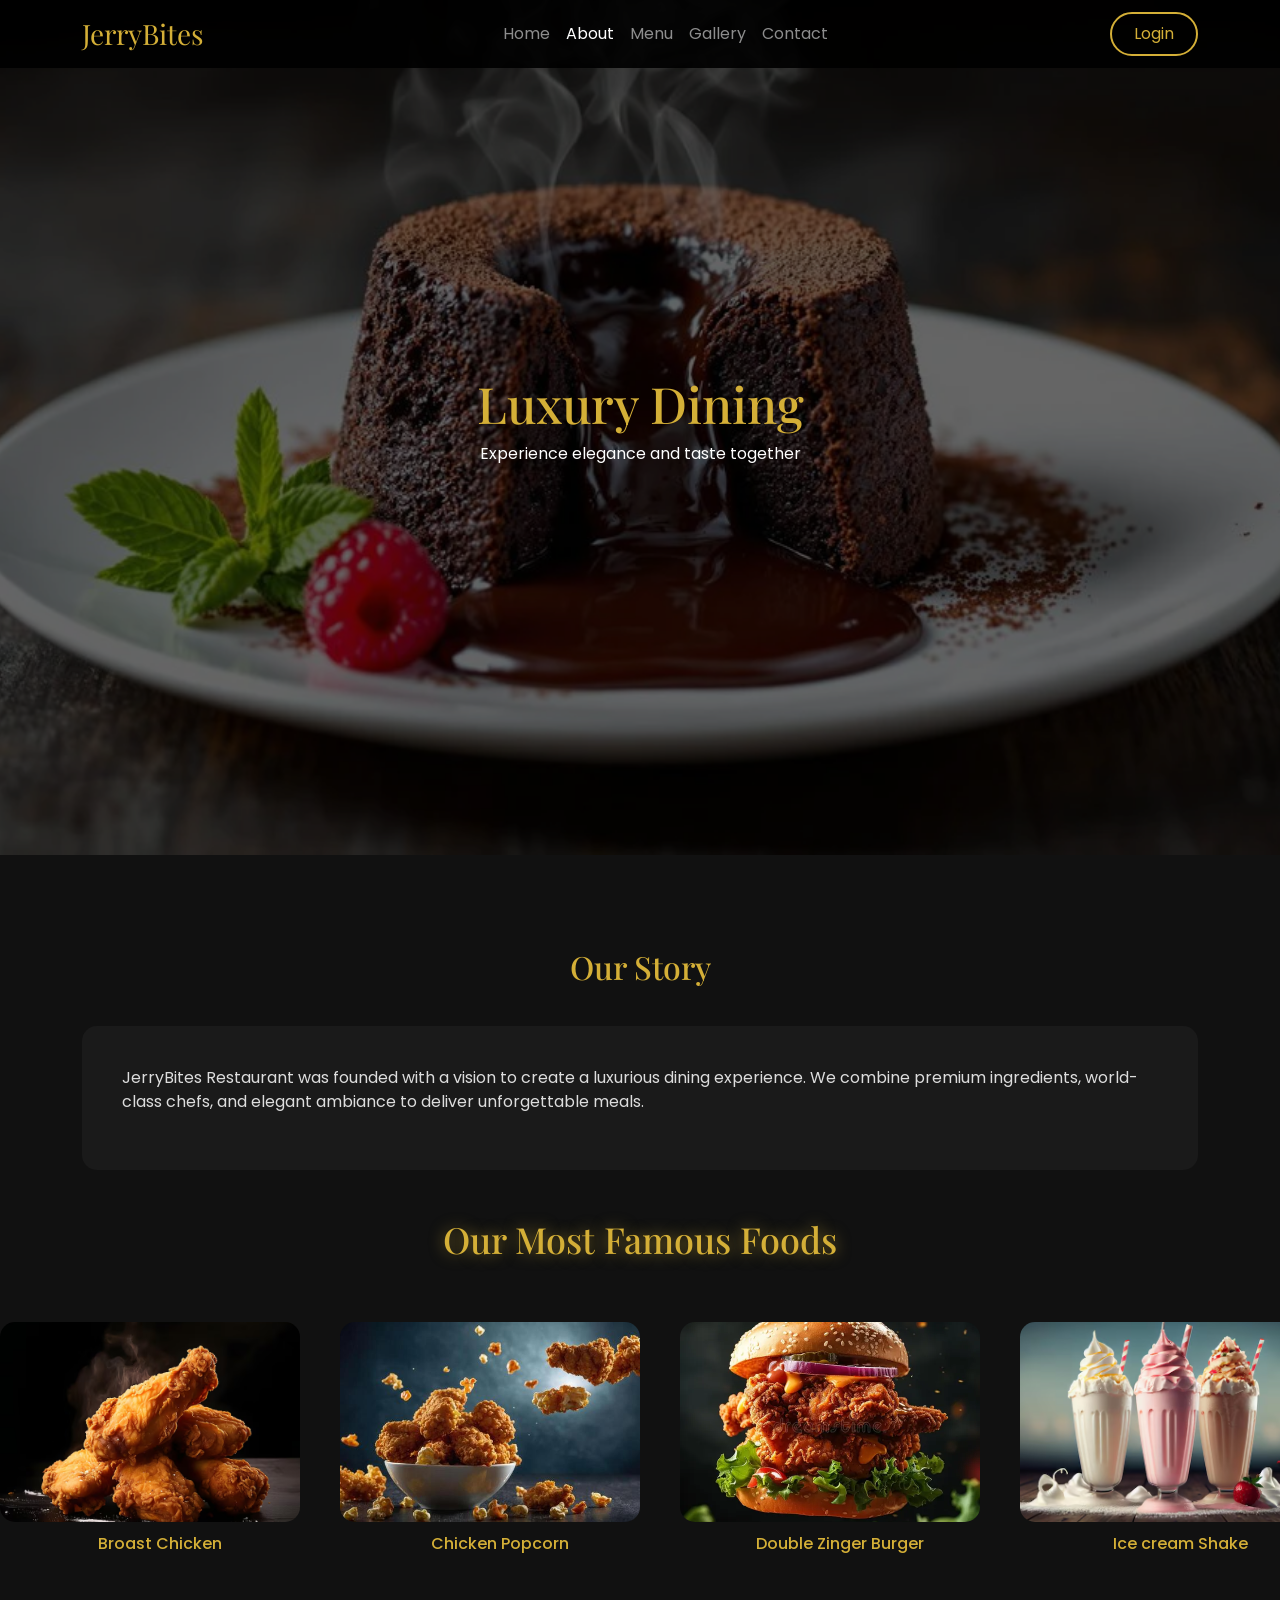
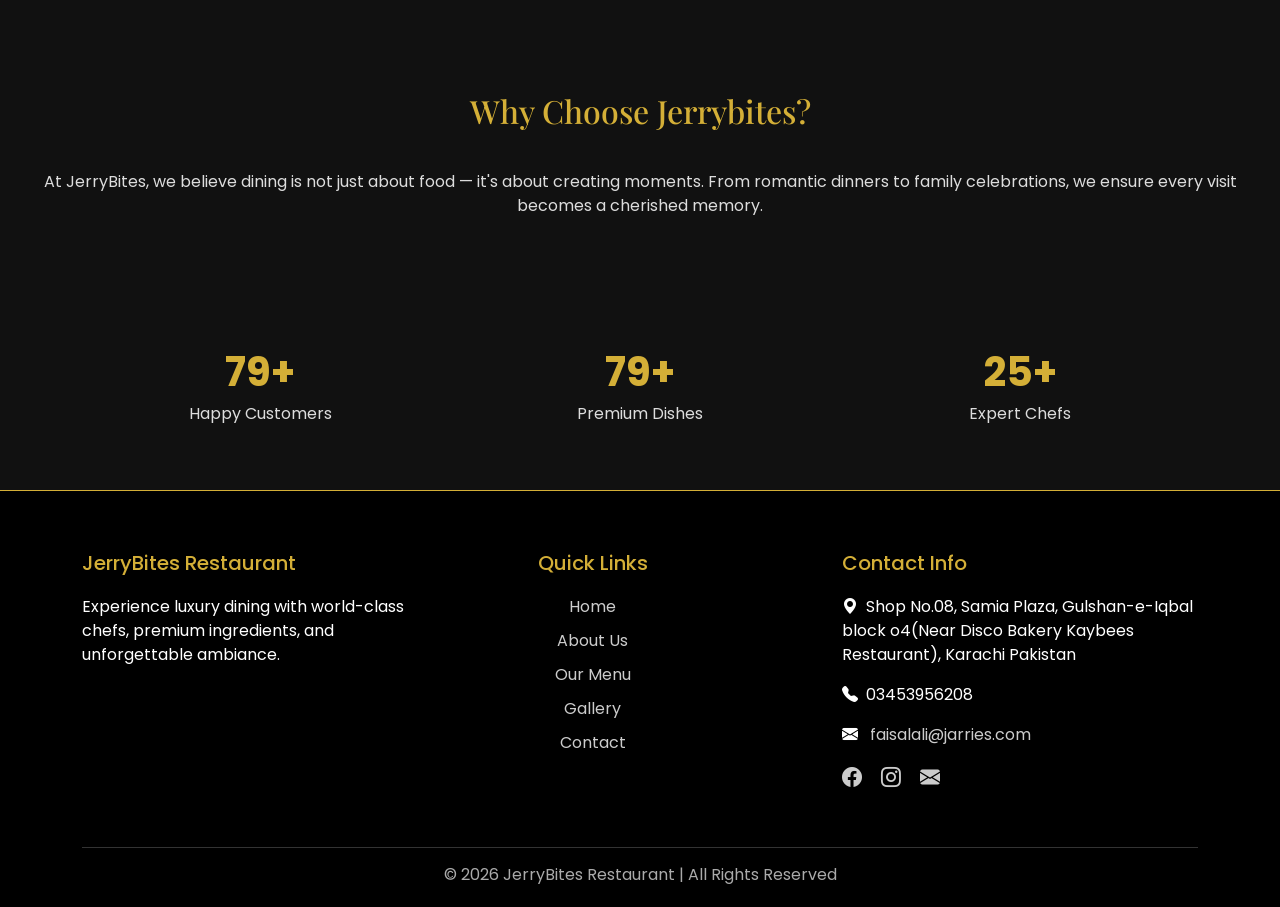
==== about.html @ c940851d "First commit" ====
<!DOCTYPE html>
<html lang="en">
<head>
<meta charset="UTF-8">
<meta name="viewport" content="width=device-width, initial-scale=1.0">
<title>About Us | Jerrybites Restaurant</title>

<link href="https://cdn.jsdelivr.net/npm/bootstrap@5.3.2/dist/css/bootstrap.min.css" rel="stylesheet">
<link href="https://cdn.jsdelivr.net/npm/bootstrap-icons@1.11.3/font/bootstrap-icons.css" rel="stylesheet">
<link href="https://fonts.googleapis.com/css2?family=Playfair+Display:wght@600;700&family=Poppins:wght@300;400;500&display=swap" rel="stylesheet">

<style>

body{
  font-family:'Poppins', sans-serif;
  background:#111;
  color:#ddd;
}

/* NAVBAR */
.navbar{ background:rgba(0,0,0,0.9); }
.navbar-brand{
  font-family:'Playfair Display', serif;
  color:#d4af37 !important;
  font-size:28px;
}
.nav-link:hover{ color:#d4af37 !important; }

.navbar .nav-link{ position:relative; }
.navbar .nav-link::after{
  content:"";
  position:absolute;
  width:0%; height:2px;
  background:#d4af37;
  left:0; bottom:-5px;
  transition:0.3s;
}
.navbar .nav-link:hover::after{ width:100%; }

/*  HERO SLIDER  */

.hero-slider{
  height:100vh;
}

.hero-slider .carousel-item{
  height:95vh;
  background-size:cover;
  background-position:center;
  position:relative;
}

.hero-overlay{
  position:absolute;
  inset:0;
  background:rgba(0,0,0,0.6);
}

.hero-content{
  position:absolute;
  top:50%;
  left:50%;
  transform:translate(-50%,-50%);
  text-align:center;
  color:#fff;
  animation:fadeUp 1.5s ease;
}

.hero-content h1{
  font-family:'Playfair Display', serif;
  font-size:50px;
  color:#d4af37;
}

@keyframes fadeUp{
  from{opacity:0; transform:translate(-50%,-40%);}
  to{opacity:1; transform:translate(-50%,-50%);}
}

/* SECTION TITLE */
.section-title{
  font-family:'Playfair Display', serif;
  color:#d4af37;
  margin-bottom:40px;
}

/* ABOUT BOX SAME */
.about-box{
  background:#1a1a1a;
  padding:40px;
  border-radius:15px;
  transition:0.4s;
}
.about-box:hover{
  transform:translateY(-8px);
  box-shadow:0 10px 25px rgba(212,175,55,0.4);
}

/* ROTATING GALLERY  */

.rotating-gallery{
  overflow:hidden;
  position:relative;
  margin:60px 0;
}

.gallery-track{
  display:flex;
  width:max-content;
  animation:scrollGallery 25s linear infinite;
}

.gallery-track img{
  width:300px;
  height:200px;
  object-fit:cover;
  margin-right:20px;
  border-radius:15px;
}

/*  smooth animation */
@keyframes scrollGallery{
  from{ transform:translateX(0); }
  to{ transform:translateX(-50%); }
}

/* EXTRA INFO SECTION  */

.extra-info{
  text-align:center;
  padding:60px 20px;
  animation:fadeSection 2s ease;
}

@keyframes fadeSection{
  from{opacity:0; transform:translateY(40px);}
  to{opacity:1; transform:translateY(0);}
}

/* COUNTER */
.counter{
  font-size:40px;
  color:#d4af37;
  font-weight:bold;
}

/* FOOTER */
.footer{
  background:#000;
  padding:60px 0 20px;
  border-top:1px solid #d4af37; 
}

.footer h5{
  color:#d4af37;
  margin-bottom:20px;
}

.footer a{
  text-decoration:none;
  color:#ccc;
  transition:0.3s;
}
.footer a:hover{
  color:#d4af37;
}

.social-icons a{
  font-size:20px;
  margin-right:15px;
  color:#ccc;
  transition:0.3s;
}
.social-icons a:hover{
  color:#d4af37;
}

.footer-bottom{
  border-top:1px solid #333;
  margin-top:30px;
  padding-top:15px;
  text-align:center;
  color:#aaa;
}
.quick-links li {
  margin-bottom:10px;
}

.quick-links a {
  position:relative;
  display:inline-block;
}

.quick-links a::after{
  content:"";
  position:absolute;
  width:0;
  height:2px;
  background:#d4af37;
  left:0;
  bottom:-3px;
  transition:0.3s;
}

.quick-links a:hover::after{
  width:100%;
}
/*login */
.btn-login{
  background: transparent;
  border: 2px solid #d4af37;
  color: #d4af37;
  padding: 8px 22px;
  border-radius: 30px;
  transition: 0.3s;
}

.btn-login:hover{
  background: #d4af37;
  color: #000;
  transform: scale(1.05);
  box-shadow: 0 0 15px #d4af37;
}

/* Gallery Heading */
.gallery-heading{
  font-family:'Playfair Display', serif;
  color:#d4af37;
  font-size:36px;
  text-shadow:0 0 15px rgba(212,175,55,0.6);
}

/* Food Item Box */
.food-item{
  text-align:center;
  margin-right:20px;
}

.food-item img{
  width:300px;
  height:200px;
  object-fit:cover;
  border-radius:15px;
  transition:0.4s;
}

.food-item img:hover{
  transform:scale(1.05);
  box-shadow:0 10px 25px rgba(212,175,55,0.5);
}

.food-item p{
  margin-top:10px;
  color:#d4af37;
  font-weight:500;
}

</style>
</head>
<body>


<!-- Navbar -->
<nav class="navbar navbar-expand-lg navbar-dark fixed-top">
  <div class="container">

    <!-- Logo -->
    <a class="navbar-brand" href="about.html">JerryBites</a>

    <button class="navbar-toggler" data-bs-toggle="collapse" data-bs-target="#navmenu">
      <span class="navbar-toggler-icon"></span>
    </button>

    <div class="collapse navbar-collapse" id="navmenu">

      <!-- Center Menu -->
      <ul class="navbar-nav mx-auto">
        <li class="nav-item"><a class="nav-link" href="index.html">Home</a></li>
        <li class="nav-item"><a class="nav-link active" href="about.html">About</a></li>
        <li class="nav-item"><a class="nav-link" href="menu.html">Menu</a></li>
        <li class="nav-item"><a class="nav-link" href="gallery.html">Gallery</a></li>
        <li class="nav-item"><a class="nav-link" href="contact.html">Contact</a></li>
      </ul>

      <!-- Right Side Login Button -->
      <a href="login.html" class="btn btn-login">Login</a>

    </div>
  </div>
</nav>

<!--  HERO SLIDER  -->

<div id="heroCarousel" class="carousel slide hero-slider" data-bs-ride="carousel">

  <div class="carousel-inner">

    <div class="carousel-item active" style="background-image:url('assests/images/chocolate\ lava\ cake.webp');">
      <div class="hero-overlay"></div>
      <div class="hero-content">
        <h1>Luxury Dining</h1>
        <p>Experience elegance and taste together</p>
      </div>
    </div>

    <div class="carousel-item" style="background-image:url('assests/images/chicken\ tikka.avif');">
      <div class="hero-overlay"></div>
      <div class="hero-content">
        <h1>Premium Ingredients</h1>
        <p>Only the finest quality served daily</p>
      </div>
    </div>

    <div class="carousel-item" style="background-image:url('assests/images/drinks.jpg');">
      <div class="hero-overlay"></div>
      <div class="hero-content">
        <h1>Expert Chefs</h1>
        <p>Crafted by world-class culinary artists</p>
      </div>
    </div>

    <div class="carousel-item" style="background-image:url('assests/images/chicken\ wings.jpg');">
      <div class="hero-overlay"></div>
      <div class="hero-content">
        <h1>Unforgettable Ambience</h1>
        <p>A place where memories are made</p>
      </div>
    </div>

  </div>
</div>

<!-- OUR STORY SAME -->
<section class="container my-5">
  <h2 class="text-center section-title">Our Story</h2>
  <div class="about-box">
    <p>
      JerryBites Restaurant was founded with a vision to create
      a luxurious dining experience. We combine premium ingredients,
      world-class chefs, and elegant ambiance to deliver unforgettable meals.
    </p>
  </div>
</section>

<div class="text-center mb-4">
  <h2 class="gallery-heading">Our Most Famous Foods</h2>
</div>
<div class="rotating-gallery" id="gallery">
  <div class="gallery-track">
    
    <!-- Original Images -->
    <div class="food-item">
  <img src="assests/images/broast.avif">
  <p>Broast Chicken</p>
</div>
    <div class="food-item">
  <img src="assests/images/chicken popcorns.jpg">
  <p>Chicken Popcorn</p>
</div>
    <div class="food-item">
  <img src="assests/images/chicken double zinger burger.webp">
  <p>Double Zinger Burger</p>
</div>
    <div class="food-item">
  <img src="assests/images/3.avif">
  <p>Ice cream Shake</p>
</div>

    <!-- Duplicate Images  -->
    <div class="food-item">
  <img src="assests/images/broast.avif">
  <p>Broast Chicken</p>
</div>
    <div class="food-item">
  <img src="assests/images/chicken popcorns.jpg">
  <p>Chicken Popcorn</p>
</div>
    <div class="food-item">
  <img src="assests/images/chicken double zinger burger.webp">
  <p>Double Zinger Burger</p>
</div>
    <div class="food-item">
  <img src="assests/images/3.avif">
  <p>Ice cream Shake</p>
</div>

  </div>
</div>

<!-- EXTRA INFO -->
<section class="extra-info">
  <h2 class="section-title">Why Choose Jerrybites?</h2>
  <p>
    At JerryBites, we believe dining is not just about food —
    it's about creating moments. From romantic dinners to
    family celebrations, we ensure every visit becomes
    a cherished memory.
  </p>
</section>

<!-- customer -->
<section class="container text-center my-5">
  <div class="row">
    <div class="col-md-4">
      <div class="counter" id="counter1">0</div>
      <p>Happy Customers</p>
    </div>
    <div class="col-md-4">
      <div class="counter" id="counter2">0</div>
      <p>Premium Dishes</p>
    </div>
    <div class="col-md-4">
      <div class="counter" id="counter3">0</div>
      <p>Expert Chefs</p>
    </div>
  </div>
</section>

<!-- FOOTER -->
<footer class="footer text-white">
<div class="container">
<div class="row">

<!-- Left -->
<div class="col-md-4 mb-4">
<h5>JerryBites Restaurant</h5>
<p>
Experience luxury dining with world-class chefs, premium ingredients, 
and unforgettable ambiance.
</p>
</div>

<!-- Middle -->
<div class="col-md-3 mb-4 text-md-center">
<h5>Quick Links</h5>
<ul class="list-unstyled quick-links">
<li><a href="index.html">Home</a></li>
<li><a href="about.html">About Us</a></li>
<li><a href="menu.html">Our Menu</a></li>
<li><a href="gallery.html">Gallery</a></li>
<li><a href="contact.html">Contact</a></li>
</ul>
</div>

<!-- Right  -->
<div class="col-md-4 offset-md-1 mb-4 text-md-start">
<h5>Contact Info</h5>

<div class="contact-info">
<p><i class="bi bi-geo-alt-fill me-2"></i>Shop No.08, Samia Plaza, Gulshan-e-Iqbal block o4(Near Disco Bakery Kaybees Restaurant), Karachi Pakistan</p>
<p><i class="bi bi-telephone-fill me-2"></i>03453956208</p>
<p>
<i class="bi bi-envelope-fill me-2"></i>
<a href="https://mail.google.com/mail/?view=cm&fs=1&to=faisalali@jarries.com" target="_blank">
faisalali@jarries.com
</a>
</p>
</div>

<!-- Social Icons  -->
<div class="social-icons mt-3">
<a href="#"><i class="bi bi-facebook"></i></a>
<a href="#"><i class="bi bi-instagram"></i></a>
<a href="https://mail.google.com/mail/?view=cm&fs=1&to=jarriesrestaurant@gmail.com" target="_blank">
<i class="bi bi-envelope-fill"></i>
</a>
</div>

</div>

</div>

<div class="footer-bottom text-center">
© 2026 JerryBites Restaurant | All Rights Reserved
</div>

</div>
</footer>

<script src="https://cdn.jsdelivr.net/npm/bootstrap@5.3.2/dist/js/bootstrap.bundle.min.js"></script>

<script>
function animateCounter(id, target){
  let count = 0;
  let speed = 20;
  let interval = setInterval(() => {
    if(count >= target){ clearInterval(interval); }
    else{
      count++;
      document.getElementById(id).innerText = count + "+";
    }
  }, speed);
}
window.onload = function(){
  animateCounter("counter1", 500);
  animateCounter("counter2", 120);
  animateCounter("counter3", 25);
};

document.addEventListener("DOMContentLoaded", function(){

  const gallery = document.getElementById("gallery");
  const track = document.querySelector(".gallery-track");

  // stop animation
  gallery.addEventListener("mouseenter", function(){
    track.style.animationPlayState = "paused";
  });

  // start animation 
  gallery.addEventListener("mouseleave", function(){
    track.style.animationPlayState = "running";
  });

});
</script>

</body>
</html>
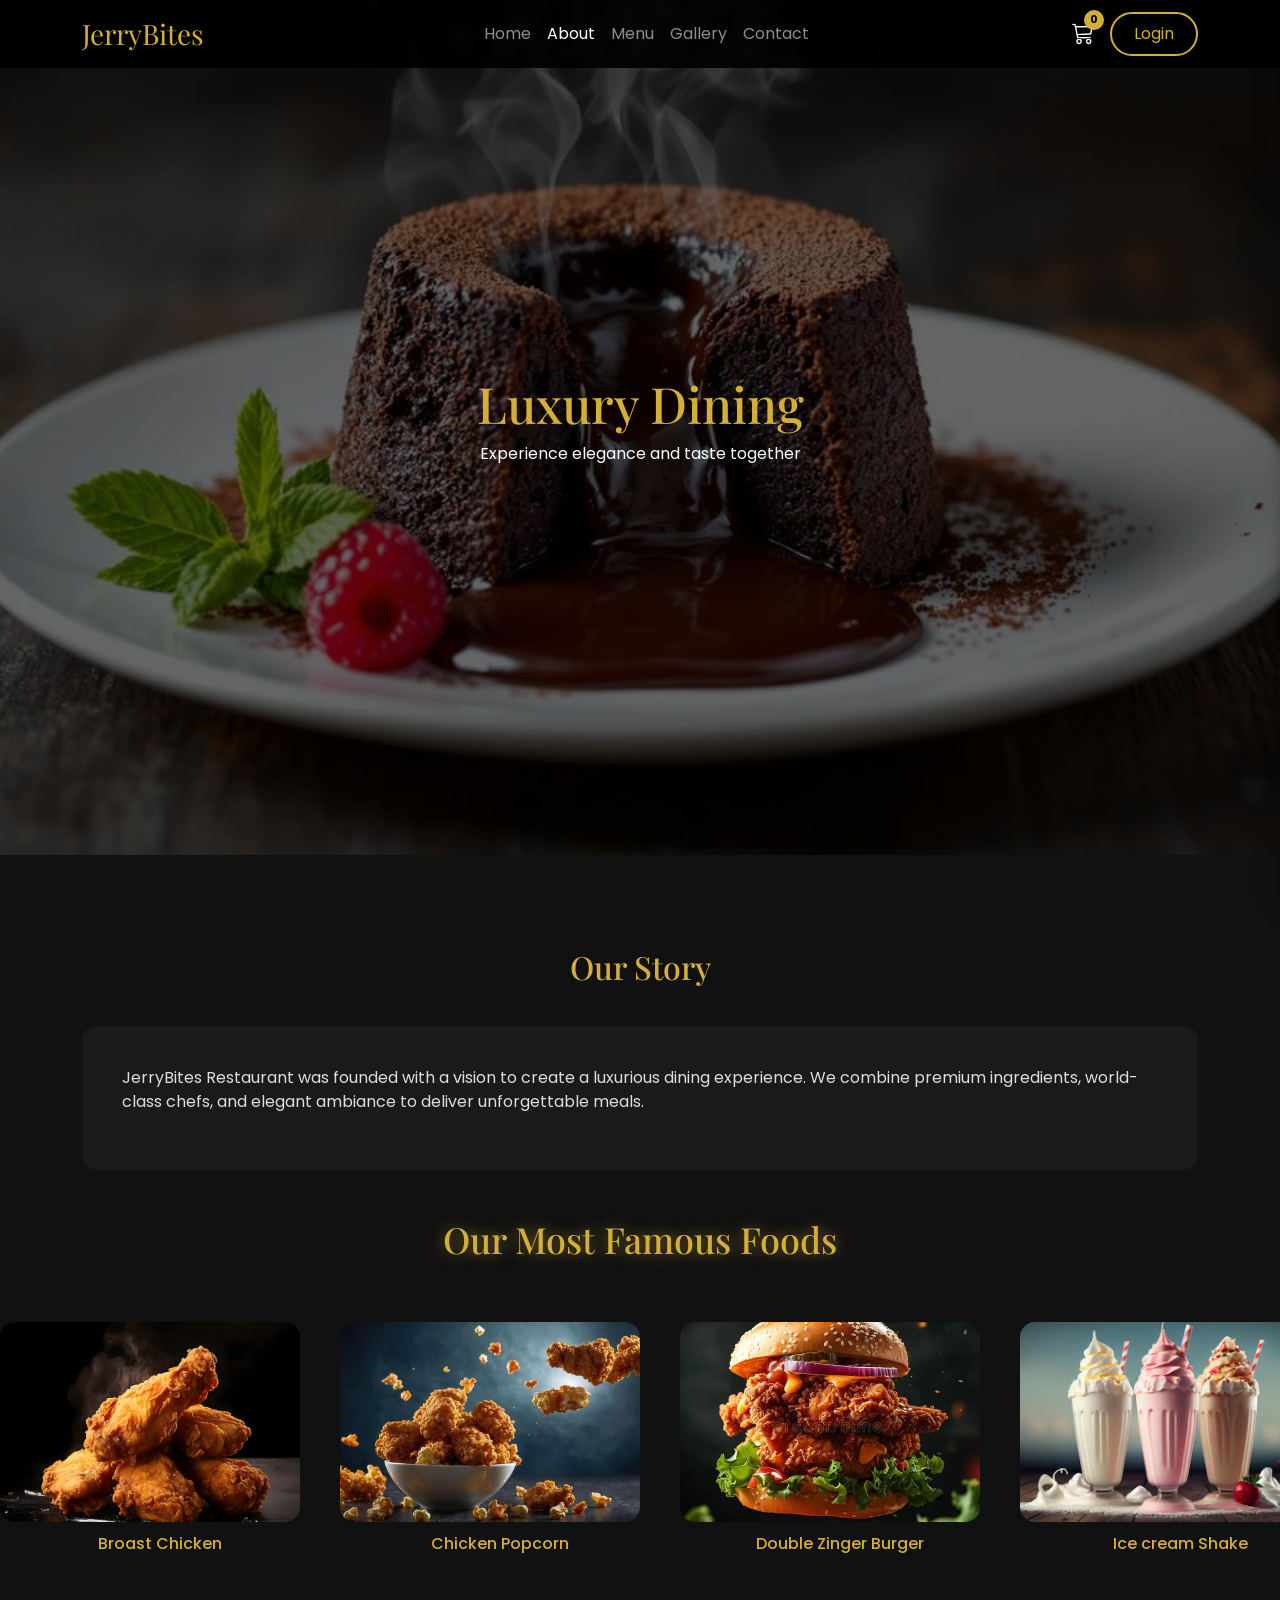
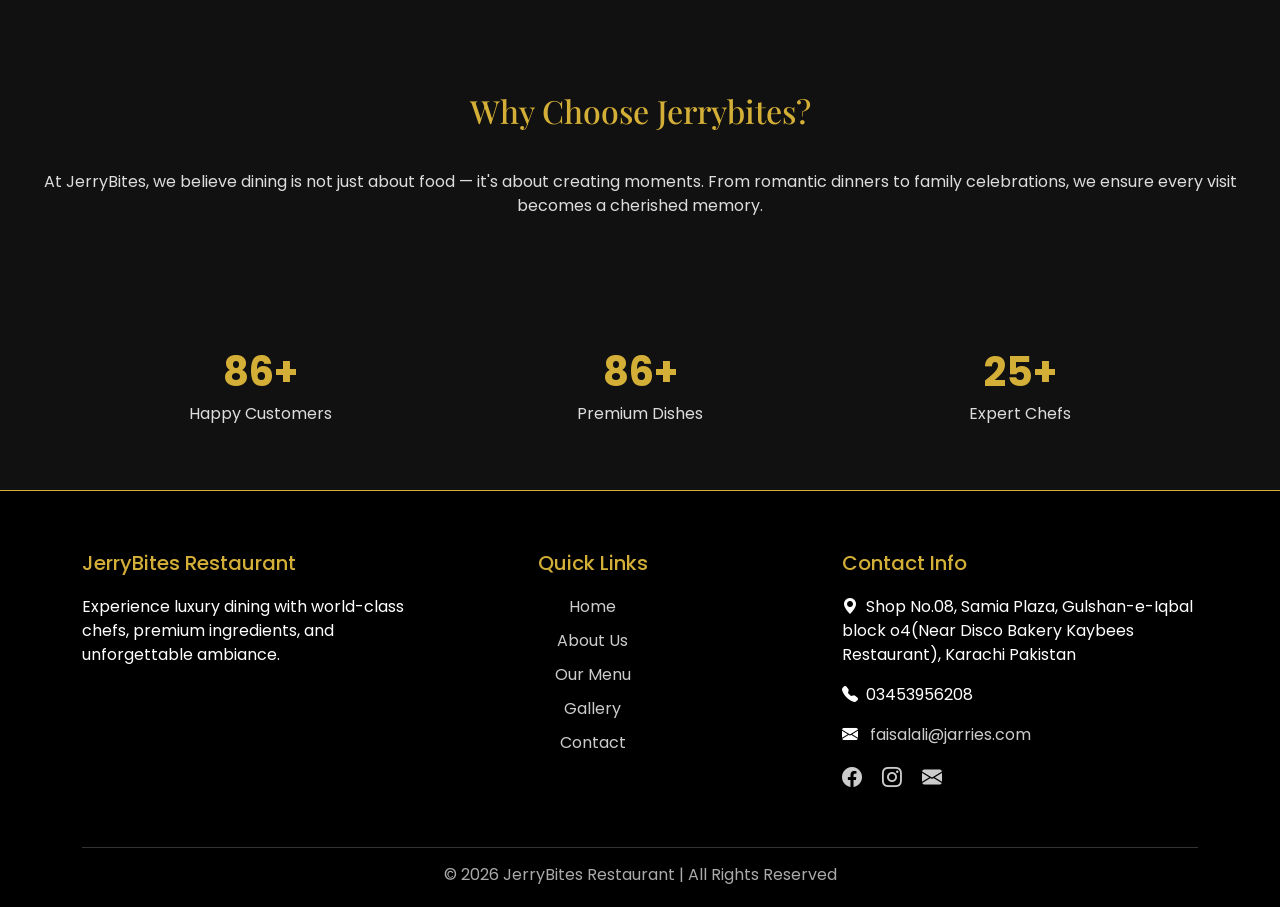
==== commit 817a5471: "first commit" ====
--- a/about.html
+++ b/about.html
@@ -255,25 +255,311 @@
   font-weight:500;
 }
 
+/* =========== CART ICON & SIDEBAR =========== */
+.cart-btn{
+  position:relative;
+  cursor:pointer;
+  transition:0.3s;
+}
+.cart-btn:hover{
+  transform:scale(1.15);
+}
+.cart-btn:hover i{
+  color:#d4af37 !important;
+}
+.cart-badge{
+  position:absolute;
+  top:-8px;
+  right:-10px;
+  background:#d4af37;
+  color:#000;
+  font-size:11px;
+  font-weight:700;
+  width:20px;
+  height:20px;
+  border-radius:50%;
+  display:flex;
+  align-items:center;
+  justify-content:center;
+  animation:popBadge 0.3s ease;
+}
+@keyframes popBadge{
+  0%{transform:scale(0);}
+  80%{transform:scale(1.25);}
+  100%{transform:scale(1);}
+}
+
+/* Cart Sidebar Overlay */
+.cart-overlay{
+  position:fixed;
+  inset:0;
+  background:rgba(0,0,0,0.6);
+  z-index:9998;
+  opacity:0;
+  visibility:hidden;
+  transition:0.3s;
+}
+.cart-overlay.active{
+  opacity:1;
+  visibility:visible;
+}
+
+/* Cart Sidebar Panel */
+.cart-sidebar{
+  position:fixed;
+  top:0;
+  right:-420px;
+  width:400px;
+  max-width:90vw;
+  height:100vh;
+  background:#1a1a1a;
+  z-index:9999;
+  transition:0.4s cubic-bezier(0.25,0.8,0.25,1);
+  display:flex;
+  flex-direction:column;
+  box-shadow:-5px 0 30px rgba(0,0,0,0.8);
+  border-left:2px solid #d4af37;
+}
+.cart-sidebar.active{
+  right:0;
+}
+
+.cart-header{
+  display:flex;
+  align-items:center;
+  justify-content:space-between;
+  padding:20px 25px;
+  border-bottom:1px solid #333;
+}
+.cart-header h4{
+  margin:0;
+  color:#d4af37;
+  font-family:'Playfair Display', serif;
+  font-size:22px;
+}
+.cart-close{
+  background:none;
+  border:none;
+  color:#fff;
+  font-size:26px;
+  cursor:pointer;
+  transition:0.3s;
+  width:40px;
+  height:40px;
+  border-radius:50%;
+  display:flex;
+  align-items:center;
+  justify-content:center;
+}
+.cart-close:hover{
+  background:#d4af37;
+  color:#000;
+  transform:rotate(90deg);
+}
+
+.cart-body{
+  flex:1;
+  overflow-y:auto;
+  padding:20px 25px;
+}
+
+/* Cart Item */
+.cart-item{
+  display:flex;
+  align-items:center;
+  gap:15px;
+  background:#222;
+  border-radius:12px;
+  padding:12px;
+  margin-bottom:12px;
+  border:1px solid #333;
+  transition:0.3s;
+  animation:slideInCart 0.3s ease;
+}
+@keyframes slideInCart{
+  from{opacity:0; transform:translateX(30px);}
+  to{opacity:1; transform:translateX(0);}
+}
+.cart-item:hover{
+  border-color:#d4af37;
+  box-shadow:0 4px 15px rgba(212,175,55,0.2);
+}
+.cart-item img{
+  width:60px;
+  height:60px;
+  object-fit:cover;
+  border-radius:10px;
+}
+.cart-item-info{
+  flex:1;
+}
+.cart-item-info h6{
+  margin:0 0 4px;
+  color:#fff;
+  font-size:14px;
+}
+.cart-item-info .cart-item-price{
+  color:#d4af37;
+  font-weight:600;
+  font-size:14px;
+}
+
+/* Quantity Controls */
+.qty-controls{
+  display:flex;
+  align-items:center;
+  gap:8px;
+}
+.qty-controls button{
+  width:28px;
+  height:28px;
+  border:1px solid #d4af37;
+  background:transparent;
+  color:#d4af37;
+  border-radius:50%;
+  font-size:14px;
+  font-weight:700;
+  cursor:pointer;
+  transition:0.3s;
+  display:flex;
+  align-items:center;
+  justify-content:center;
+}
+.qty-controls button:hover{
+  background:#d4af37;
+  color:#000;
+}
+.qty-controls span{
+  color:#fff;
+  font-weight:600;
+  min-width:20px;
+  text-align:center;
+}
+
+.cart-item-remove{
+  background:none;
+  border:none;
+  color:#ff4444;
+  font-size:18px;
+  cursor:pointer;
+  transition:0.3s;
+  padding:5px;
+  border-radius:50%;
+}
+.cart-item-remove:hover{
+  background:rgba(255,68,68,0.2);
+  transform:scale(1.2);
+}
+
+/* Empty Cart */
+.cart-empty{
+  text-align:center;
+  padding:60px 20px;
+  color:#888;
+}
+.cart-empty i{
+  font-size:60px;
+  color:#333;
+  margin-bottom:15px;
+}
+.cart-empty p{
+  font-size:16px;
+}
+
+/* Cart Footer */
+.cart-footer{
+  padding:20px 25px;
+  border-top:1px solid #333;
+}
+.cart-total{
+  display:flex;
+  justify-content:space-between;
+  align-items:center;
+  margin-bottom:15px;
+}
+.cart-total span:first-child{
+  color:#ccc;
+  font-size:16px;
+}
+.cart-total span:last-child{
+  color:#d4af37;
+  font-size:22px;
+  font-weight:700;
+}
+
+.btn-checkout{
+  width:100%;
+  padding:14px;
+  background:linear-gradient(135deg, #d4af37, #b8962e);
+  color:#000;
+  border:none;
+  border-radius:30px;
+  font-weight:600;
+  font-size:16px;
+  cursor:pointer;
+  transition:0.3s;
+  text-transform:uppercase;
+  letter-spacing:1px;
+}
+.btn-checkout:hover{
+  transform:translateY(-2px);
+  box-shadow:0 8px 25px rgba(212,175,55,0.5);
+}
+.btn-checkout:active{
+  transform:translateY(0);
+}
+
+.btn-clear-cart{
+  width:100%;
+  padding:10px;
+  background:transparent;
+  color:#ff4444;
+  border:1px solid #ff4444;
+  border-radius:30px;
+  font-size:13px;
+  cursor:pointer;
+  transition:0.3s;
+  margin-top:10px;
+}
+.btn-clear-cart:hover{
+  background:#ff4444;
+  color:#fff;
+}
+
+/* Toast Notification */
+.cart-toast{
+  position:fixed;
+  bottom:30px;
+  right:30px;
+  background:#1a1a1a;
+  color:#d4af37;
+  padding:15px 25px;
+  border-radius:12px;
+  border:1px solid #d4af37;
+  z-index:99999;
+  font-weight:500;
+  box-shadow:0 10px 30px rgba(0,0,0,0.5);
+  transform:translateY(100px);
+  opacity:0;
+  transition:0.4s;
+}
+.cart-toast.show{
+  transform:translateY(0);
+  opacity:1;
+}
 </style>
 </head>
 <body>
 
 
-<!-- Navbar -->
+<!-- NAVBAR -->
 <nav class="navbar navbar-expand-lg navbar-dark fixed-top">
   <div class="container">
-
-    <!-- Logo -->
-    <a class="navbar-brand" href="about.html">JerryBites</a>
-
+    <a class="navbar-brand" href="index.html">JerryBites</a>
     <button class="navbar-toggler" data-bs-toggle="collapse" data-bs-target="#navmenu">
       <span class="navbar-toggler-icon"></span>
     </button>
-
     <div class="collapse navbar-collapse" id="navmenu">
-
-      <!-- Center Menu -->
       <ul class="navbar-nav mx-auto">
         <li class="nav-item"><a class="nav-link" href="index.html">Home</a></li>
         <li class="nav-item"><a class="nav-link active" href="about.html">About</a></li>
@@ -281,13 +567,38 @@
         <li class="nav-item"><a class="nav-link" href="gallery.html">Gallery</a></li>
         <li class="nav-item"><a class="nav-link" href="contact.html">Contact</a></li>
       </ul>
-
-      <!-- Right Side Login Button -->
-      <a href="login.html" class="btn btn-login">Login</a>
-
+      <div class="d-flex align-items-center gap-3">
+        <!-- Cart Button -->
+        <div class="cart-btn" onclick="openCart()">
+          <i class="bi bi-cart3 text-white" style="font-size:22px;"></i>
+          <span class="cart-badge" id="cartBadge">0</span>
+        </div>
+        <a href="login.html" class="btn btn-login">Login</a>
+      </div>
     </div>
   </div>
 </nav>
+
+<!-- CART OVERLAY -->
+<div class="cart-overlay" id="cartOverlay" onclick="closeCart()"></div>
+
+<!-- CART SIDEBAR -->
+<div class="cart-sidebar" id="cartSidebar">
+  <div class="cart-header">
+    <h4><i class="bi bi-cart3 me-2"></i>Your Cart</h4>
+    <button class="cart-close" onclick="closeCart()"><i class="bi bi-x"></i></button>
+  </div>
+  <div class="cart-body" id="cartBody">
+    <!-- Cart items render here -->
+  </div>
+  <div class="cart-footer" id="cartFooter">
+    <!-- Total & buttons render here -->
+  </div>
+</div>
+
+<!-- TOAST NOTIFICATION -->
+<div class="cart-toast" id="cartToast"></div>
+
 
 <!--  HERO SLIDER  -->
 
@@ -459,8 +770,12 @@
 
 <!-- Social Icons  -->
 <div class="social-icons mt-3">
-<a href="#"><i class="bi bi-facebook"></i></a>
-<a href="#"><i class="bi bi-instagram"></i></a>
+<a href="https://www.facebook.com/profile.php?id=61572902196041" target="_blank">
+    <i class="bi bi-facebook"></i>
+  </a>
+<a href="https://www.instagram.com/jerrybitesexpress/" target="_blank">
+    <i class="bi bi-instagram"></i>
+  </a>
 <a href="https://mail.google.com/mail/?view=cm&fs=1&to=jarriesrestaurant@gmail.com" target="_blank">
 <i class="bi bi-envelope-fill"></i>
 </a>
@@ -480,6 +795,7 @@
 <script src="https://cdn.jsdelivr.net/npm/bootstrap@5.3.2/dist/js/bootstrap.bundle.min.js"></script>
 
 <script>
+// ============ COUNTER ANIMATION (SAME AS BEFORE) ============
 function animateCounter(id, target){
   let count = 0;
   let speed = 20;
@@ -497,22 +813,175 @@
   animateCounter("counter3", 25);
 };
 
+// ============ GALLERY HOVER PAUSE (SAME AS BEFORE) ============
 document.addEventListener("DOMContentLoaded", function(){
-
   const gallery = document.getElementById("gallery");
   const track = document.querySelector(".gallery-track");
 
-  // stop animation
   gallery.addEventListener("mouseenter", function(){
     track.style.animationPlayState = "paused";
   });
 
-  // start animation 
   gallery.addEventListener("mouseleave", function(){
     track.style.animationPlayState = "running";
   });
 
+  // Load cart on page load
+  renderCart();
 });
+
+
+// ==========================================
+//         CART SYSTEM (LocalStorage)
+// ==========================================
+
+// Get cart from localStorage
+function getCart(){
+  return JSON.parse(localStorage.getItem("jerrybites_cart")) || [];
+}
+
+// Save cart to localStorage
+function saveCart(cart){
+  localStorage.setItem("jerrybites_cart", JSON.stringify(cart));
+}
+
+// Update badge count
+function updateBadge(){
+  let cart = getCart();
+  let totalQty = cart.reduce((sum, item) => sum + item.qty, 0);
+  let badge = document.getElementById("cartBadge");
+  badge.innerText = totalQty;
+  badge.style.animation = "none";
+  setTimeout(() => { badge.style.animation = "popBadge 0.3s ease"; }, 10);
+}
+
+// Open cart sidebar
+function openCart(){
+  document.getElementById("cartSidebar").classList.add("active");
+  document.getElementById("cartOverlay").classList.add("active");
+  document.body.style.overflow = "hidden";
+  renderCart();
+}
+
+// Close cart sidebar
+function closeCart(){
+  document.getElementById("cartSidebar").classList.remove("active");
+  document.getElementById("cartOverlay").classList.remove("active");
+  document.body.style.overflow = "auto";
+}
+
+// Render cart items in sidebar
+function renderCart(){
+  let cart = getCart();
+  let cartBody = document.getElementById("cartBody");
+  let cartFooter = document.getElementById("cartFooter");
+
+  updateBadge();
+
+  if(cart.length === 0){
+    cartBody.innerHTML = `
+      <div class="cart-empty">
+        <i class="bi bi-cart-x d-block"></i>
+        <p>Your cart is empty</p>
+        <p style="font-size:13px; color:#555;">Go to Menu or Gallery page to add items!</p>
+      </div>
+    `;
+    cartFooter.innerHTML = "";
+    return;
+  }
+
+  let html = "";
+  let total = 0;
+
+  cart.forEach((item, index) => {
+    let itemTotal = item.price * item.qty;
+    total += itemTotal;
+
+    html += `
+      <div class="cart-item">
+        <img src="${item.image}" alt="${item.name}">
+        <div class="cart-item-info">
+          <h6>${item.name}</h6>
+          <span class="cart-item-price">Rs ${item.price} × ${item.qty} = Rs ${itemTotal}</span>
+          <div class="qty-controls mt-1">
+            <button onclick="changeQty(${index}, -1)">−</button>
+            <span>${item.qty}</span>
+            <button onclick="changeQty(${index}, 1)">+</button>
+          </div>
+        </div>
+        <button class="cart-item-remove" onclick="removeItem(${index})">
+          <i class="bi bi-trash3"></i>
+        </button>
+      </div>
+    `;
+  });
+
+  cartBody.innerHTML = html;
+
+  cartFooter.innerHTML = `
+    <div class="cart-total">
+      <span>Total:</span>
+      <span>Rs ${total}</span>
+    </div>
+    <button class="btn-checkout" onclick="checkout()">
+      <i class="bi bi-bag-check me-2"></i>Checkout
+    </button>
+    <button class="btn-clear-cart" onclick="clearCart()">
+      <i class="bi bi-trash me-1"></i>Clear Cart
+    </button>
+  `;
+}
+
+// Change quantity
+function changeQty(index, delta){
+  let cart = getCart();
+  cart[index].qty += delta;
+  if(cart[index].qty <= 0){
+    cart.splice(index, 1);
+  }
+  saveCart(cart);
+  renderCart();
+}
+
+// Remove single item
+function removeItem(index){
+  let cart = getCart();
+  let removed = cart[index].name;
+  cart.splice(index, 1);
+  saveCart(cart);
+  renderCart();
+  showToast(`${removed} removed from cart`);
+}
+
+// Clear entire cart
+function clearCart(){
+  localStorage.removeItem("jerrybites_cart");
+  renderCart();
+  showToast("Cart cleared!");
+}
+
+// Checkout
+function checkout(){
+  let cart = getCart();
+  let total = cart.reduce((sum, item) => sum + (item.price * item.qty), 0);
+  let msg = "🧾 *JerryBites Order*\n\n";
+  cart.forEach(item => {
+    msg += `• ${item.name} × ${item.qty} = Rs ${item.price * item.qty}\n`;
+  });
+  msg += `\n💰 *Total: Rs ${total}*`;
+
+  let phone = "923453956208";
+  let url = `https://wa.me/${phone}?text=${encodeURIComponent(msg)}`;
+  window.open(url, "_blank");
+}
+
+// Toast notification
+function showToast(message){
+  let toast = document.getElementById("cartToast");
+  toast.innerHTML = `<i class="bi bi-check-circle me-2"></i>${message}`;
+  toast.classList.add("show");
+  setTimeout(() => { toast.classList.remove("show"); }, 2500);
+}
 </script>
 
 </body>
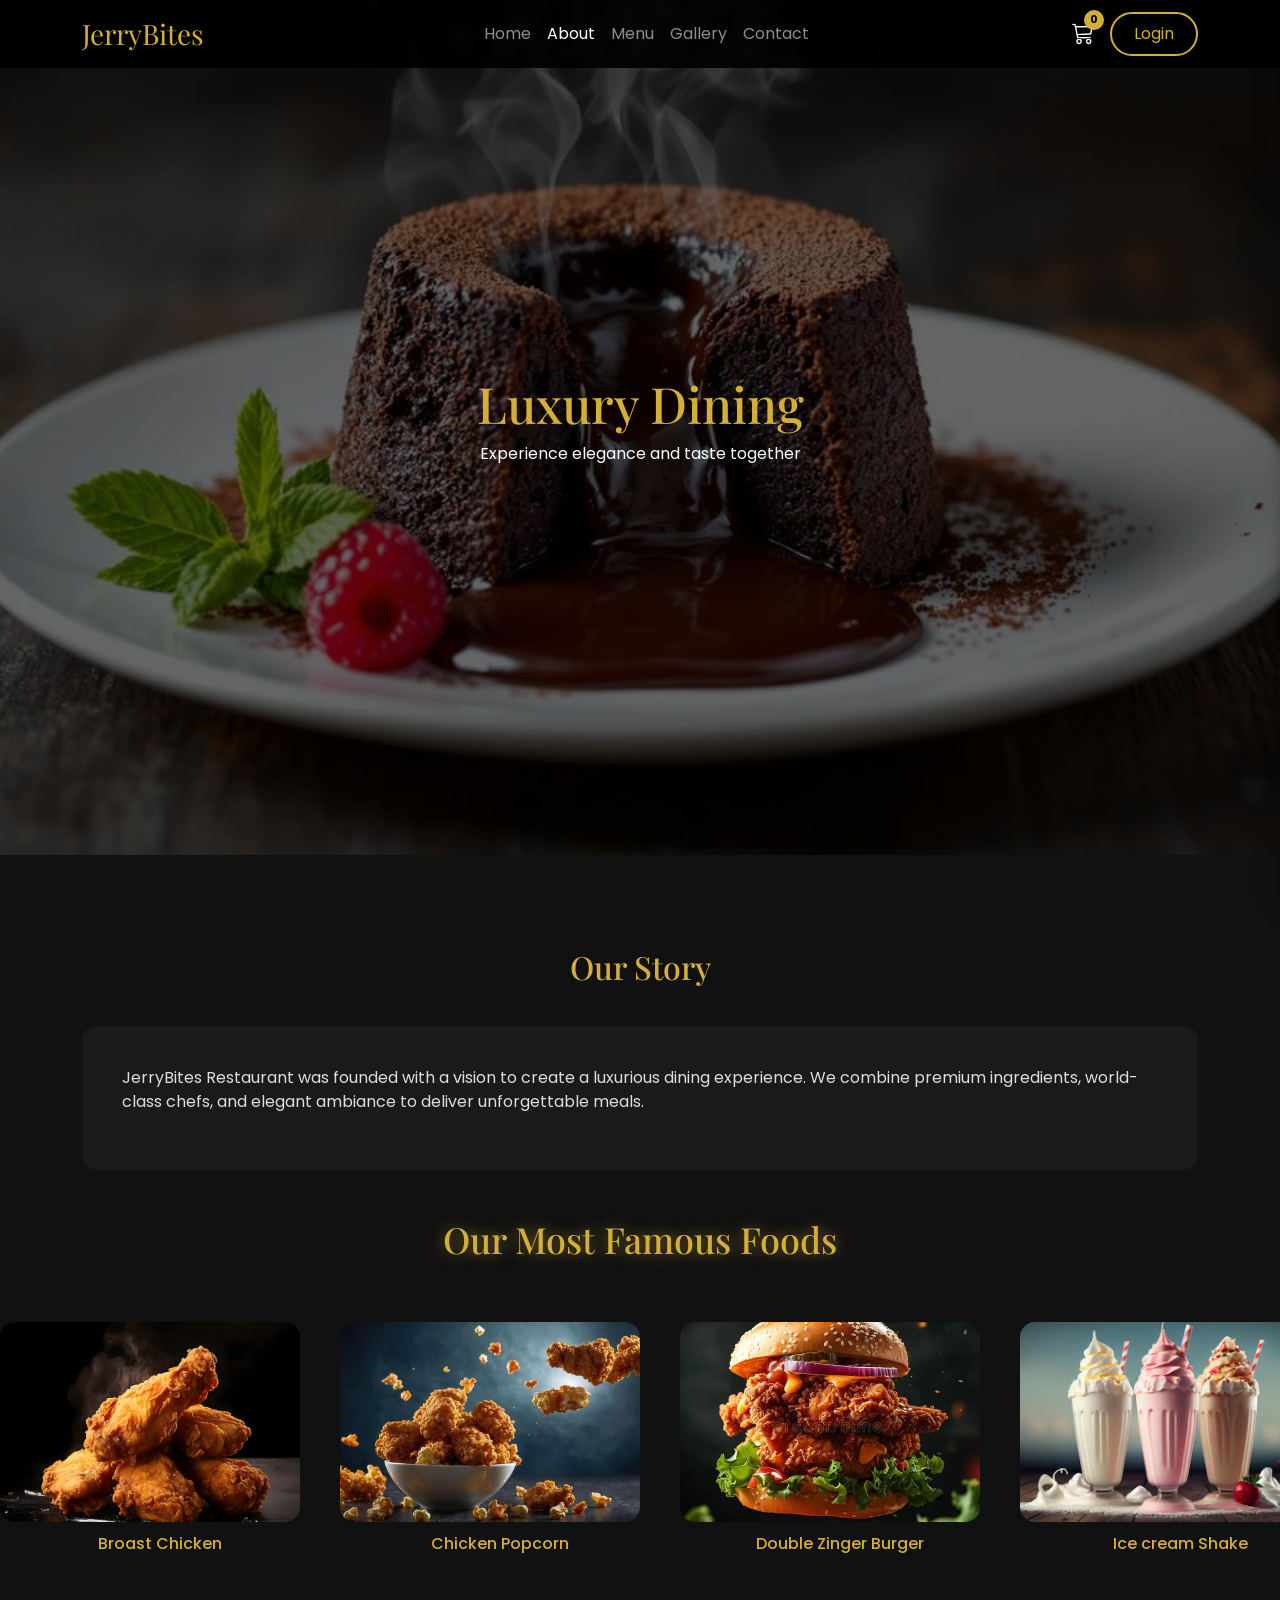
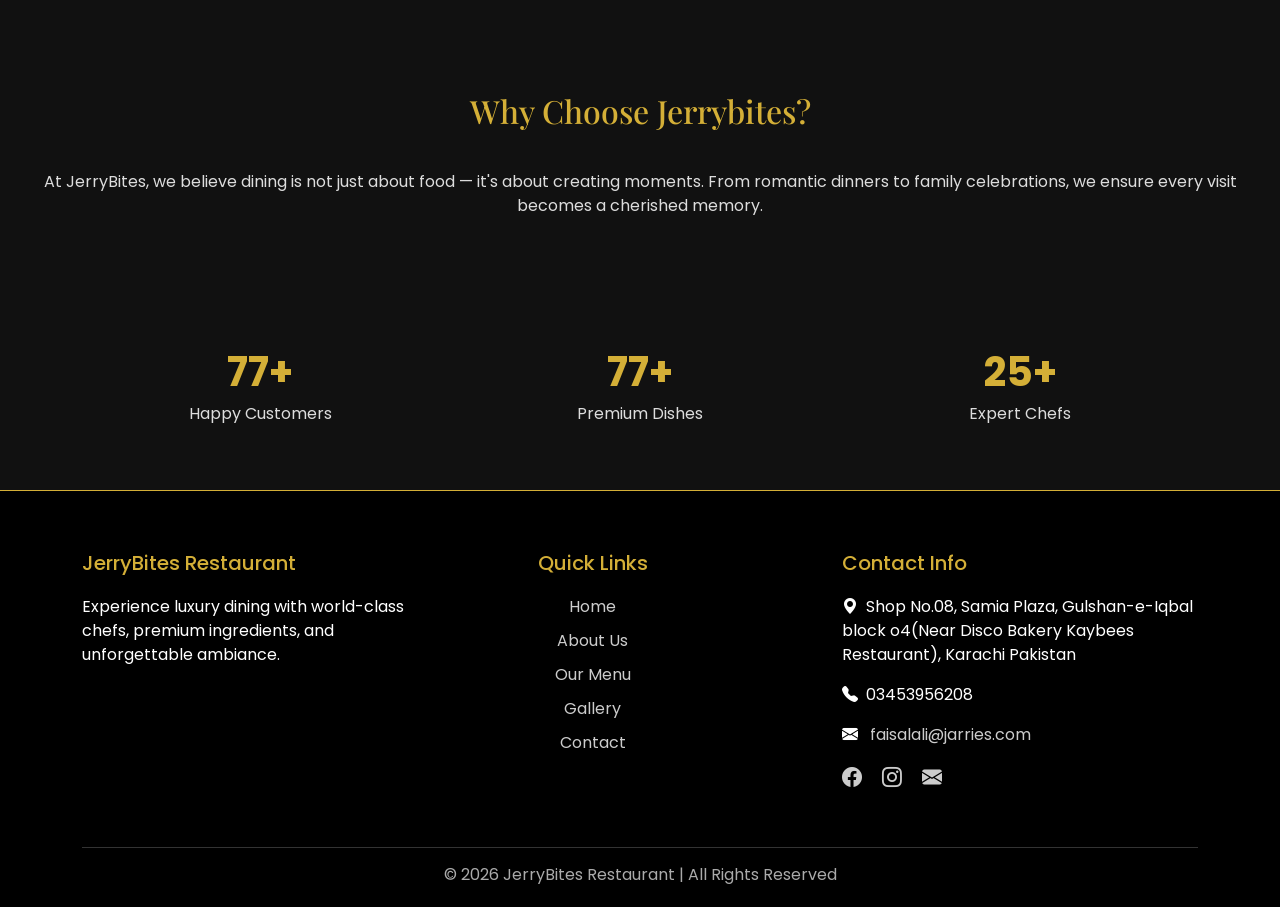
==== commit 61e3796e: "Updated file changes" ====
--- a/about.html
+++ b/about.html
@@ -776,7 +776,7 @@
 <a href="https://www.instagram.com/jerrybitesexpress/" target="_blank">
     <i class="bi bi-instagram"></i>
   </a>
-<a href="https://mail.google.com/mail/?view=cm&fs=1&to=jarriesrestaurant@gmail.com" target="_blank">
+<a href="https://mail.google.com/mail/?view=cm&fs=1&to=info@jerrybites.com" target="_blank">
 <i class="bi bi-envelope-fill"></i>
 </a>
 </div>
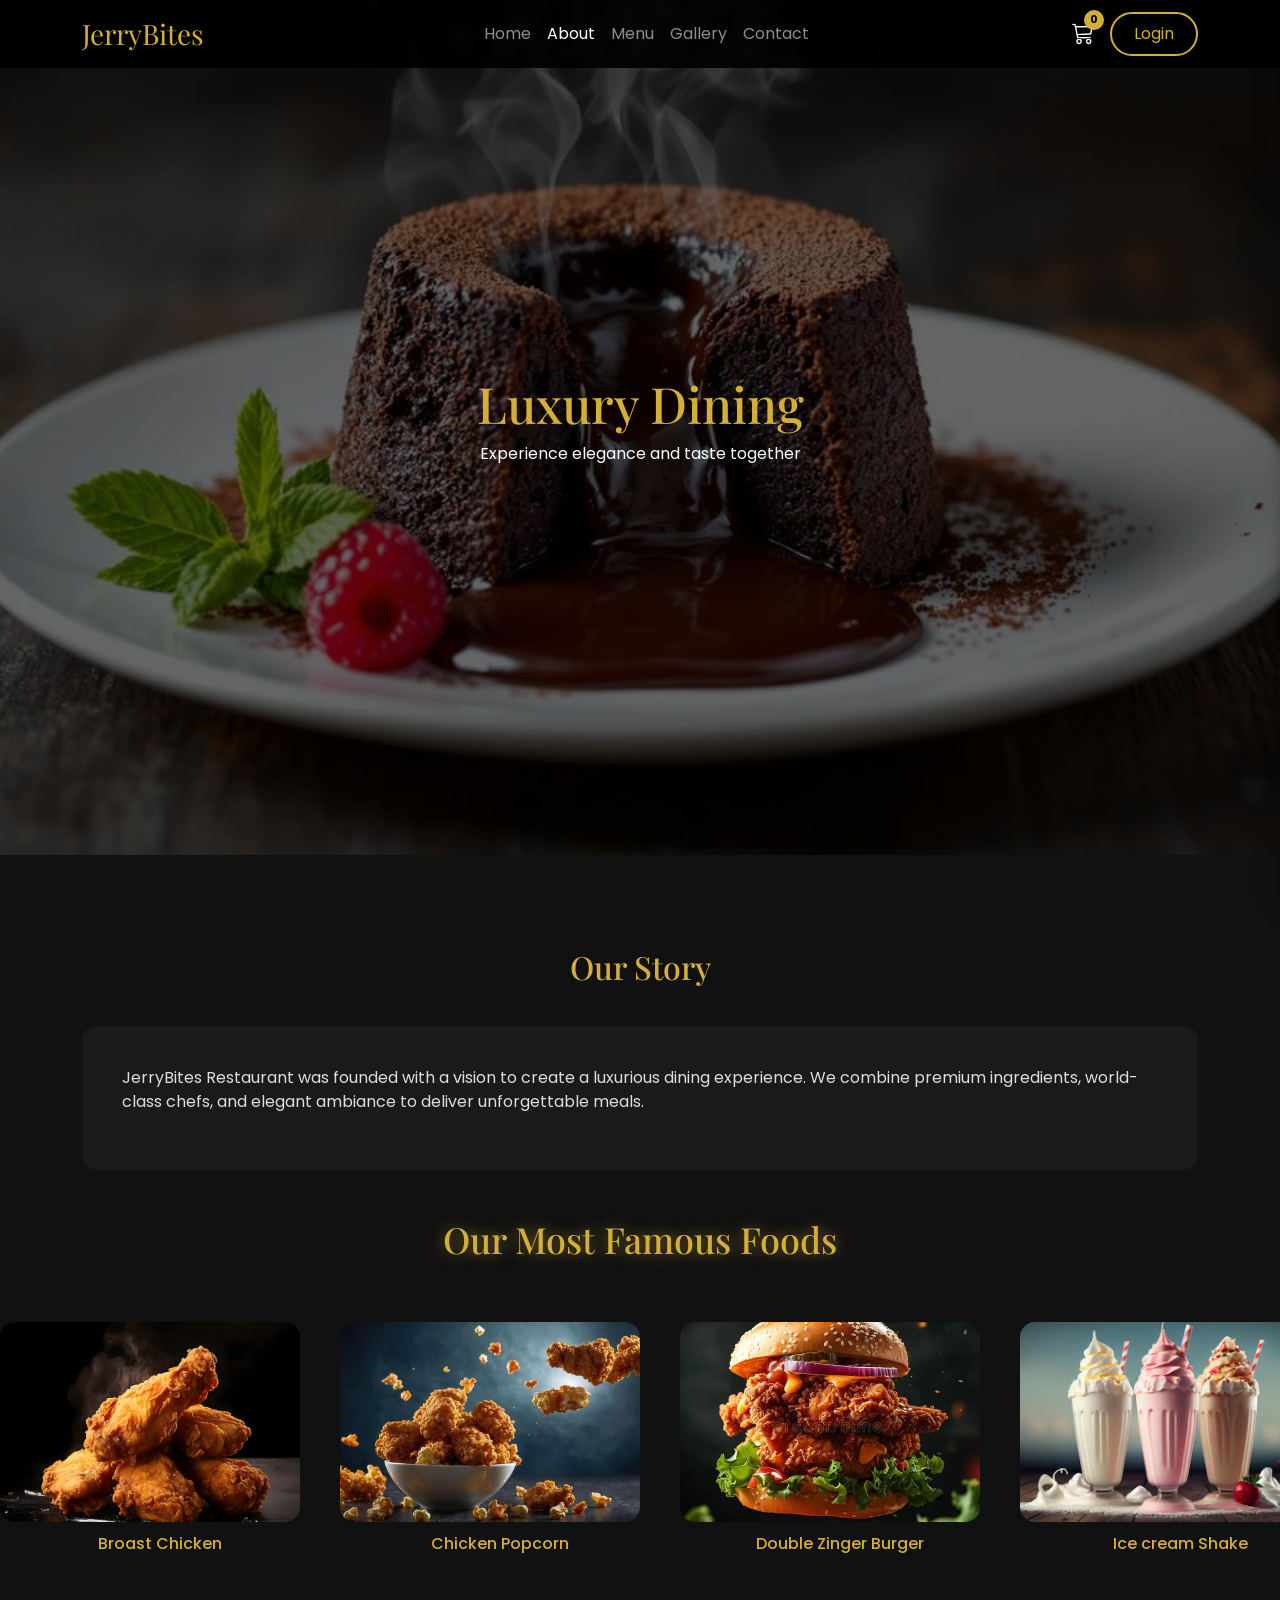
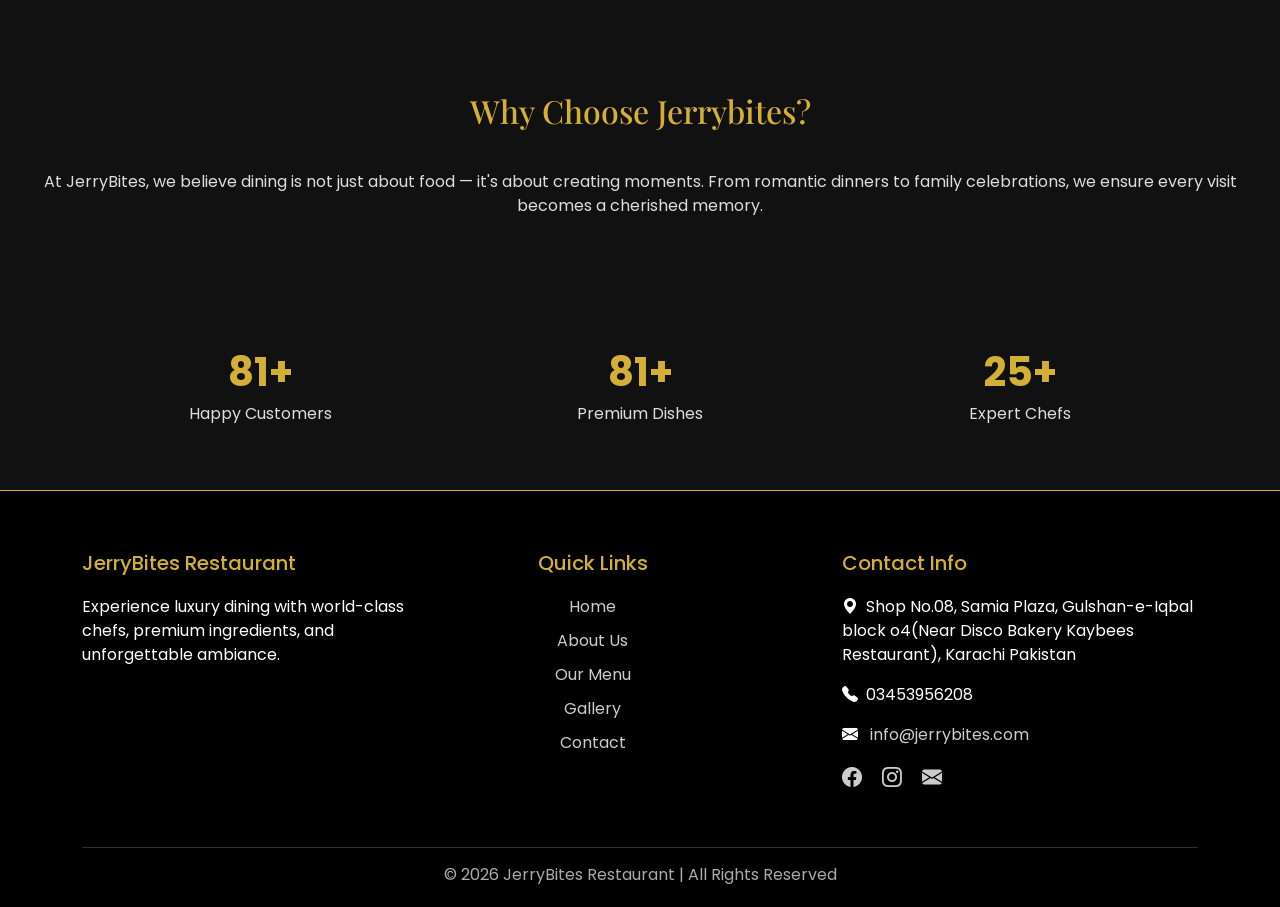
==== commit 95e51f7c: "Updated file changes" ====
--- a/about.html
+++ b/about.html
@@ -762,8 +762,8 @@
 <p><i class="bi bi-telephone-fill me-2"></i>03453956208</p>
 <p>
 <i class="bi bi-envelope-fill me-2"></i>
-<a href="https://mail.google.com/mail/?view=cm&fs=1&to=faisalali@jarries.com" target="_blank">
-faisalali@jarries.com
+<a href="https://mail.google.com/mail/?view=cm&fs=1&to=info@jerrybites.com" target="_blank">
+info@jerrybites.com
 </a>
 </p>
 </div>
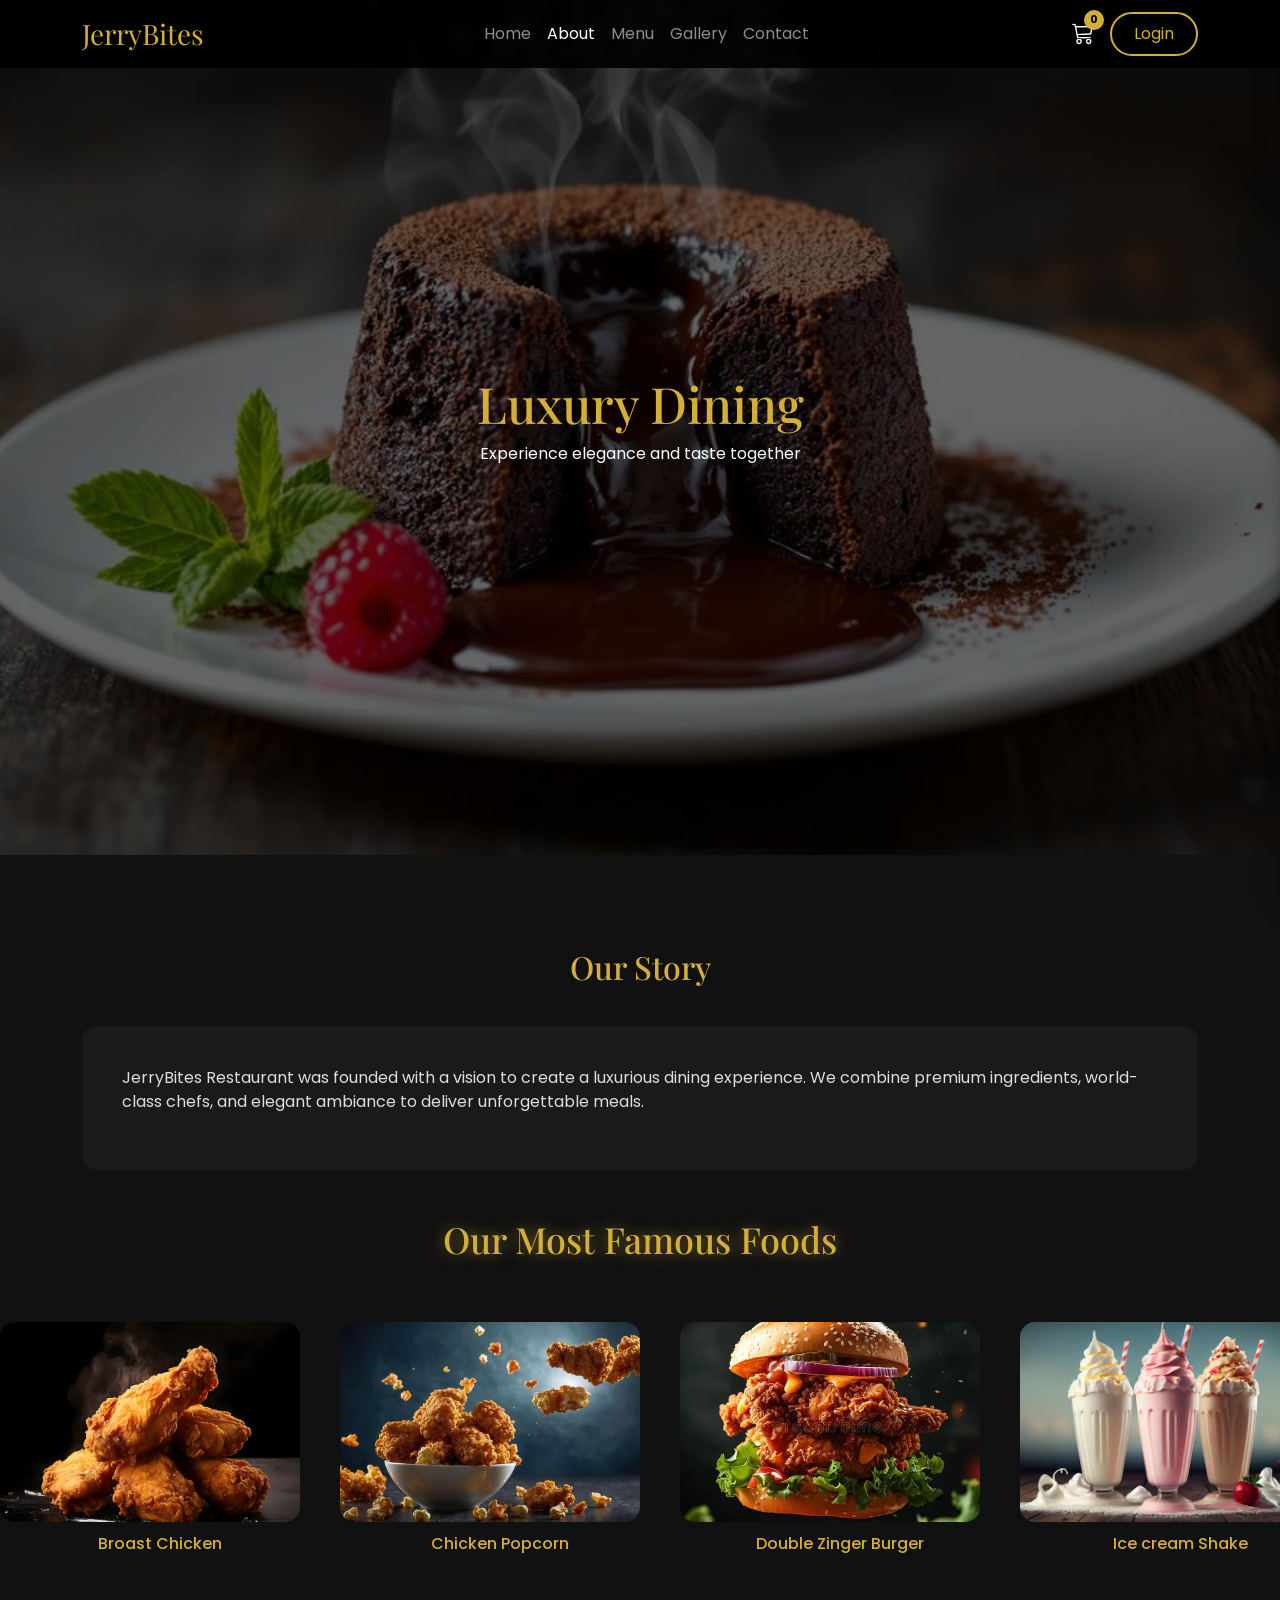
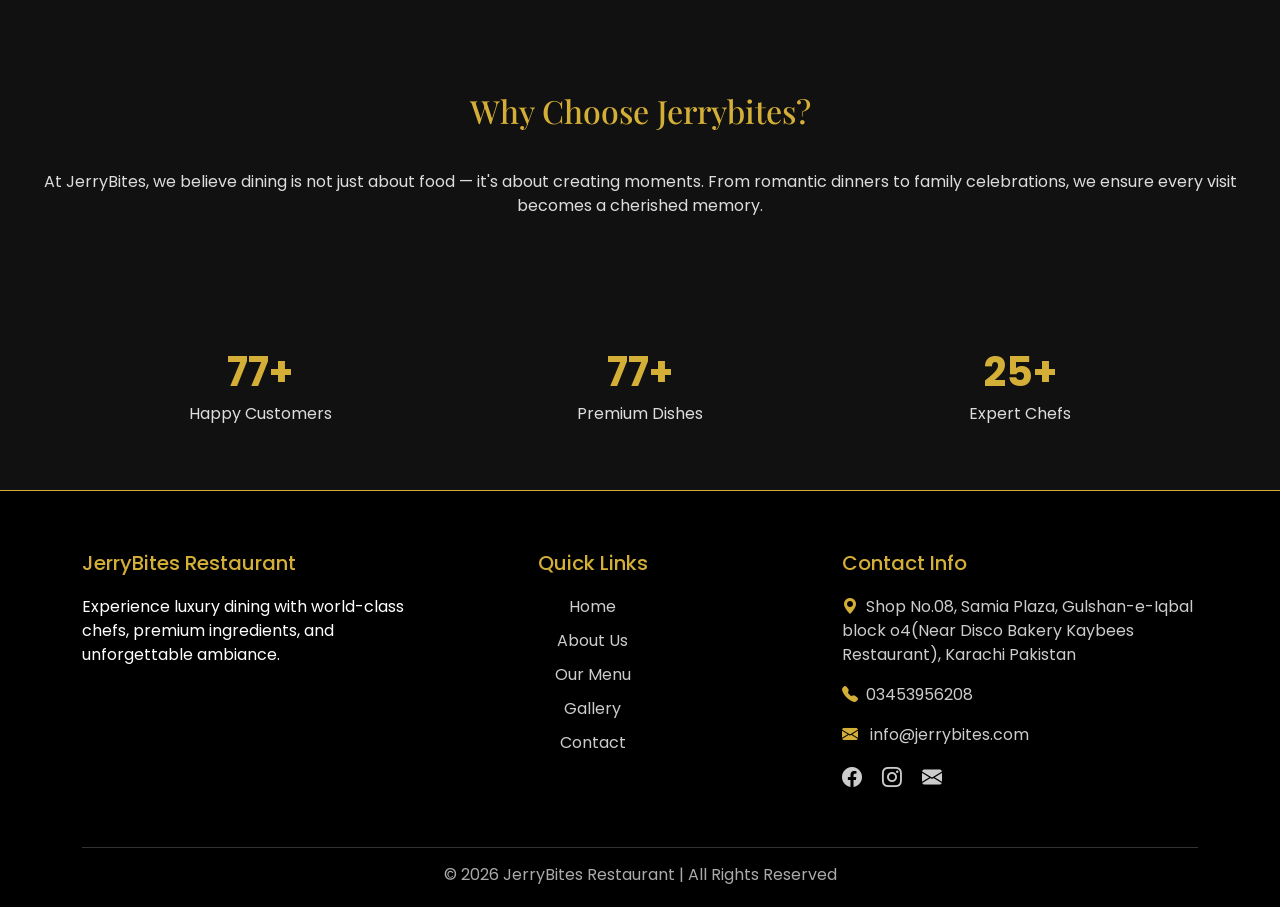
==== commit ccc2ac1e: "Updated images and files" ====
--- a/about.html
+++ b/about.html
@@ -149,6 +149,23 @@
   background:#000;
   padding:60px 0 20px;
   border-top:1px solid #d4af37; 
+}
+/* Contact Info Color Fix */
+.contact-info p{
+  color:#ccc;
+}
+
+.contact-info a{
+  color:#ccc;
+  text-decoration:none;
+}
+
+.contact-info a:hover{
+  color:#d4af37;
+}
+
+.contact-info i{
+  color:#d4af37;
 }
 
 .footer h5{
@@ -589,10 +606,10 @@
     <button class="cart-close" onclick="closeCart()"><i class="bi bi-x"></i></button>
   </div>
   <div class="cart-body" id="cartBody">
-    <!-- Cart items render here -->
+    
   </div>
   <div class="cart-footer" id="cartFooter">
-    <!-- Total & buttons render here -->
+    
   </div>
 </div>
 
